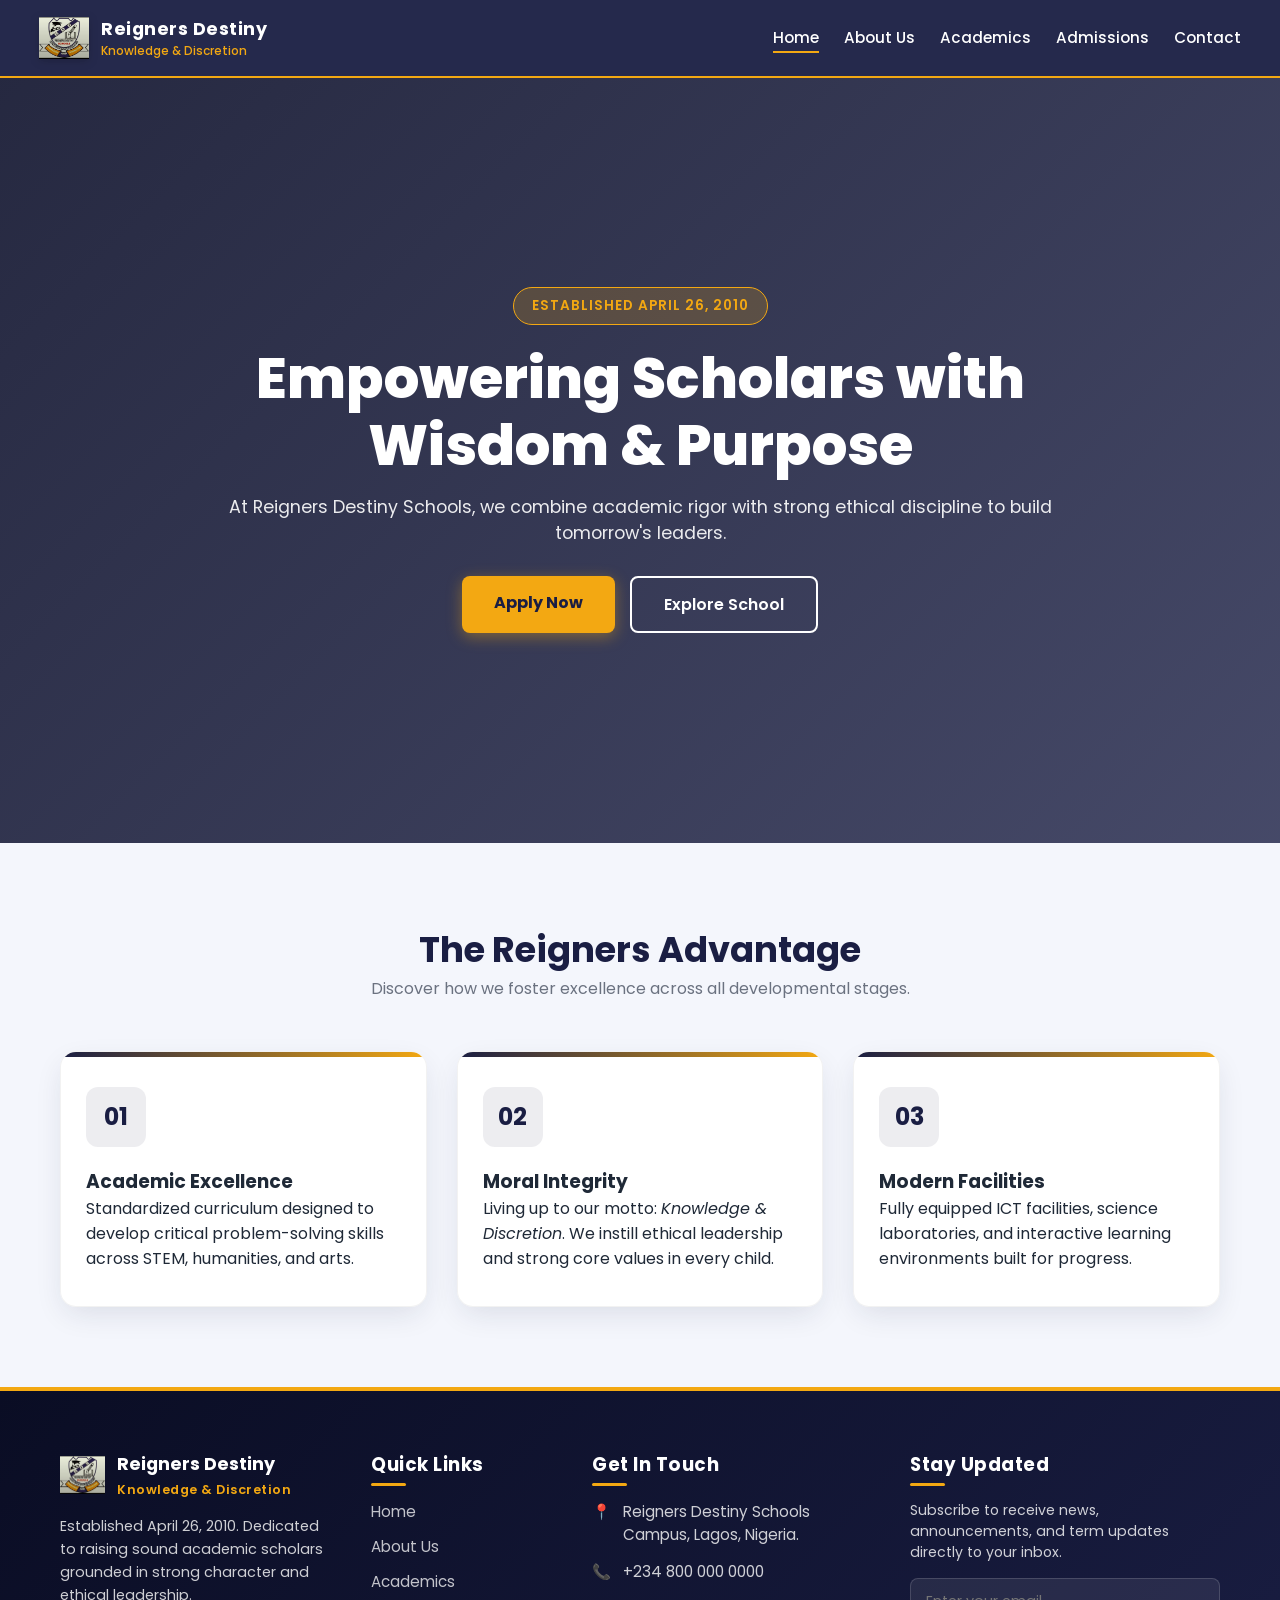
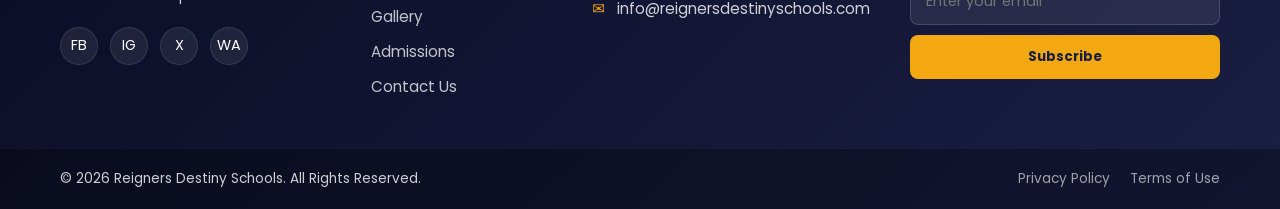
==== index.html @ f561f04d "Enhance index.html with SEO and Open Graph tags Added SEO and Open Graph meta tags for better visibi" ====
<!DOCTYPE html>
<html lang="en">
<head>
    <meta charset="UTF-8">
    <!-- Google Search Engine Optimization (SEO) Meta Tags -->
<title>Reigners Destiny Schools | Knowledge & Discretion</title>
<meta name="description" content="Welcome to Reigners Destiny Schools. Providing quality nursery, primary, and secondary education focused on academic excellence and character building." />
<meta name="keywords" content="Reigners Destiny School, Reigners Destiny Schools, school in Lagos, quality education, nursery primary secondary school" />
<meta name="robots" content="index, follow" />

<!-- Open Graph / Social Media Preview -->
<meta property="og:title" content="Reigners Destiny Schools | Knowledge & Discretion" />
<meta property="og:description" content="Quality nursery, primary, and secondary education focused on academic excellence and character building." />
<meta property="og:type" content="website" />
<meta property="og:url" content="https://reigners-destiny-school.onrender.com" />

    <meta name="viewport" content="width=device-width, initial-scale=1.0">
    <title>Reigners Destiny Schools | Knowledge & Discretion</title>
    <link href="https://fonts.googleapis.com/css2?family=Poppins:wght@400;500;600;700;800&display=swap" rel="stylesheet">
    <link rel="stylesheet" href="style.css">
</head>
<body>

    <header>
        <nav class="navbar">
            <div class="brand">
                <img src="logo.jpeg" alt="Reigners Destiny Schools Crest" class="brand-logo">
                <div class="brand-text">
                    <h1>Reigners Destiny</h1>
                    <span>Knowledge & Discretion</span>
                </div>
            </div>
            
            <ul class="nav-menu">
                <li><a href="index.html" class="nav-link active">Home</a></li>
                <li><a href="about.html" class="nav-link">About Us</a></li>
                <li><a href="academics.html" class="nav-link">Academics</a></li>
                <li><a href="admissions.html" class="nav-link">Admissions</a></li>
                <li><a href="contact.html" class="nav-link">Contact</a></li>
            </ul>

            <div class="hamburger">
                <span class="bar"></span>
                <span class="bar"></span>
                <span class="bar"></span>
            </div>
        </nav>
    </header>

    <section class="hero">
        <div class="hero-content">
            <span class="badge">Established April 26, 2010</span>
            <h2>Empowering Scholars with Wisdom & Purpose</h2>
            <p>At Reigners Destiny Schools, we combine academic rigor with strong ethical discipline to build tomorrow's leaders.</p>
            <div class="btn-group">
                <a href="admissions.html" class="btn-primary">Apply Now</a>
                <a href="about.html" class="btn-outline">Explore School</a>
            </div>
        </div>
    </section>

    <main class="container">
        <div class="section-header">
            <h2>The Reigners Advantage</h2>
            <p>Discover how we foster excellence across all developmental stages.</p>
        </div>

        <div class="cards-grid">
            <div class="card">
                <div class="card-icon">01</div>
                <h3>Academic Excellence</h3>
                <p>Standardized curriculum designed to develop critical problem-solving skills across STEM, humanities, and arts.</p>
            </div>
            <div class="card">
                <div class="card-icon">02</div>
                <h3>Moral Integrity</h3>
                <p>Living up to our motto: <i>Knowledge & Discretion</i>. We instill ethical leadership and strong core values in every child.</p>
            </div>
            <div class="card">
                <div class="card-icon">03</div>
                <h3>Modern Facilities</h3>
                <p>Fully equipped ICT facilities, science laboratories, and interactive learning environments built for progress.</p>
            </div>
        </div>
    </main>
    
        <!-- MAIN FOOTER START -->
    <footer class="site-footer">
        <div class="footer-top">
            <!-- Column 1: School Identity -->
            <div class="footer-col">
                <div class="footer-brand">
                    <img src="logo.jpeg" alt="Reigners Destiny Schools Crest">
                    <div>
                        <h2>Reigners Destiny</h2>
                        <span class="footer-motto">Knowledge & Discretion</span>
                    </div>
                </div>
                <p class="footer-desc">
                    Established April 26, 2010. Dedicated to raising sound academic scholars grounded in strong character and ethical leadership.
                </p>
                <div class="footer-socials">
                    <a href="#" class="social-icon" title="Facebook">FB</a>
                    <a href="#" class="social-icon" title="Instagram">IG</a>
                    <a href="#" class="social-icon" title="Twitter/X">X</a>
                    <a href="#" class="social-icon" title="WhatsApp">WA</a>
                </div>
            </div>

            <!-- Column 2: Quick Links -->
            <div class="footer-col">
                <h3>Quick Links</h3>
                <ul class="footer-links">
                    <li><a href="index.html">Home</a></li>
                    <li><a href="about.html">About Us</a></li>
                    <li><a href="academics.html">Academics</a></li>
                    <li><a href="gallery.html">Gallery</a></li>
                    <li><a href="admissions.html">Admissions</a></li>
                    <li><a href="contact.html">Contact Us</a></li>
                </ul>
            </div>

            <!-- Column 3: Contact Info -->
            <div class="footer-col">
                <h3>Get In Touch</h3>
                <ul class="footer-contact-list">
                    <li>
                        <span>📍</span>
                        <p>Reigners Destiny Schools Campus, Lagos, Nigeria.</p>
                    </li>
                    <li>
                        <span>📞</span>
                        <p>+234 800 000 0000</p>
                    </li>
                    <li>
                        <span>✉️</span>
                        <p>info@reignersdestinyschools.com</p>
                    </li>
                </ul>
            </div>

            <!-- Column 4: Newsletter -->
            <div class="footer-col newsletter-box">
                <h3>Stay Updated</h3>
                <p>Subscribe to receive news, announcements, and term updates directly to your inbox.</p>
                <form class="newsletter-form" onsubmit="alert('Thank you for subscribing to our newsletter!'); return false;">
                    <input type="email" placeholder="Enter your email" required>
                    <button type="submit">Subscribe</button>
                </form>
            </div>
        </div>

        <!-- Bottom copyright bar -->
        <div class="footer-bottom">
            <div class="footer-bottom-container">
                <p>&copy; 2026 Reigners Destiny Schools. All Rights Reserved.</p>
                <div class="footer-legal-links">
                    <a href="#">Privacy Policy</a>
                    <a href="#">Terms of Use</a>
                </div>
            </div>
        </div>
    </footer>
    <!-- MAIN FOOTER END -->


    <script src="script.js"></script>
</body>
</html>
---- style.css ----
:root {
    --primary: #1a1e43;      /* Navy Blue */
    --accent: #f3a812;       /* Gold */
    --accent-hover: #d9910b;
    --bg-dark: #0f122c;
    --bg-light: #f4f6fc;
    --card-bg: rgba(255, 255, 255, 0.95);
    --text-main: #1f2937;
    --text-muted: #6b7280;
    --white: #ffffff;
    --shadow: 0 10px 30px -5px rgba(26, 30, 67, 0.12);
    --shadow-hover: 0 20px 40px -10px rgba(26, 30, 67, 0.25);
    --transition: all 0.35s cubic-bezier(0.4, 0, 0.2, 1);
}

* {
    margin: 0;
    padding: 0;
    box-sizing: border-box;
    font-family: 'Poppins', system-ui, -apple-system, sans-serif;
}

body {
    background-color: var(--bg-light);
    color: var(--text-main);
    overflow-x: hidden;
}

/* Glassmorphism Header */
header {
    background: rgba(26, 30, 67, 0.95);
    backdrop-filter: blur(12px);
    position: sticky;
    top: 0;
    z-index: 1000;
    border-bottom: 2px solid var(--accent);
}

.navbar {
    display: flex;
    justify-content: space-between;
    align-items: center;
    max-width: 1250px;
    margin: 0 auto;
    padding: 0.8rem 1.5rem;
}

.brand {
    display: flex;
    align-items: center;
    gap: 12px;
}

.brand-logo {
    width: 50px;
    height: 50px;
    object-fit: contain;
    filter: drop-shadow(0 2px 4px rgba(0,0,0,0.2));
    transition: var(--transition);
}

.brand-logo:hover {
    transform: rotate(-5deg) scale(1.05);
}

.brand-text h1 {
    color: var(--white);
    font-size: 1.1rem;
    font-weight: 700;
    letter-spacing: 0.5px;
}

.brand-text span {
    color: var(--accent);
    font-size: 0.75rem;
    display: block;
    font-weight: 500;
}

/* Nav Links */
.nav-menu {
    display: flex;
    list-style: none;
    gap: 25px;
    align-items: center;
}

.nav-link {
    color: var(--white);
    text-decoration: none;
    font-weight: 500;
    font-size: 0.95rem;
    position: relative;
    padding: 5px 0;
    transition: var(--transition);
}

.nav-link::after {
    content: '';
    position: absolute;
    bottom: 0;
    left: 0;
    width: 0%;
    height: 2px;
    background: var(--accent);
    transition: var(--transition);
}

.nav-link:hover::after, .nav-link.active::after {
    width: 100%;
}

.hamburger {
    display: none;
    cursor: pointer;
    flex-direction: column;
    gap: 5px;
}

.bar {
    width: 25px;
    height: 3px;
    background-color: var(--white);
    border-radius: 3px;
    transition: var(--transition);
}

/* Animated Hero Section */
.hero {
    position: relative;
    min-height: 85vh;
    background: linear-gradient(135deg, rgba(15, 18, 44, 0.9), rgba(26, 30, 67, 0.8)), 
                url('https://images.unsplash.com/photo-1580582932707-520aed937b7b?auto=format&fit=crop&w=1600&q=80') center/cover no-repeat;
    display: flex;
    align-items: center;
    justify-content: center;
    text-align: center;
    padding: 40px 20px;
}

.hero-content {
    max-width: 850px;
    animation: fadeInUp 1s ease-out;
}

.badge {
    background: rgba(243, 168, 18, 0.2);
    border: 1px solid var(--accent);
    color: var(--accent);
    padding: 8px 18px;
    border-radius: 50px;
    font-size: 0.85rem;
    font-weight: 600;
    display: inline-block;
    margin-bottom: 20px;
    text-transform: uppercase;
    letter-spacing: 1px;
}

.hero h2 {
    color: var(--white);
    font-size: clamp(2rem, 5vw, 3.5rem);
    line-height: 1.2;
    margin-bottom: 15px;
    font-weight: 800;
}

.hero p {
    color: rgba(255, 255, 255, 0.9);
    font-size: 1.1rem;
    margin-bottom: 30px;
}

.btn-group {
    display: flex;
    gap: 15px;
    justify-content: center;
    flex-wrap: wrap;
}

.btn-primary {
    background: var(--accent);
    color: var(--primary);
    padding: 14px 32px;
    border-radius: 8px;
    font-weight: 700;
    text-decoration: none;
    box-shadow: 0 4px 15px rgba(243, 168, 18, 0.4);
    transition: var(--transition);
}

.btn-primary:hover {
    transform: translateY(-3px);
    background: var(--accent-hover);
    box-shadow: 0 8px 25px rgba(243, 168, 18, 0.6);
}

.btn-outline {
    border: 2px solid var(--white);
    color: var(--white);
    padding: 14px 32px;
    border-radius: 8px;
    font-weight: 600;
    text-decoration: none;
    transition: var(--transition);
}

.btn-outline:hover {
    background: var(--white);
    color: var(--primary);
}

/* Card Showcase Section */
.container {
    max-width: 1200px;
    margin: 80px auto;
    padding: 0 20px;
}

.section-header {
    text-align: center;
    margin-bottom: 50px;
}

.section-header h2 {
    color: var(--primary);
    font-size: 2.2rem;
    font-weight: 700;
}

.section-header p {
    color: var(--text-muted);
}

.cards-grid {
    display: grid;
    grid-template-columns: repeat(auto-fit, minmax(300px, 1fr));
    gap: 30px;
}

.card {
    background: var(--card-bg);
    padding: 35px 25px;
    border-radius: 16px;
    box-shadow: var(--shadow);
    transition: var(--transition);
    border: 1px solid rgba(0,0,0,0.05);
    position: relative;
    overflow: hidden;
}

.card::before {
    content: '';
    position: absolute;
    top: 0;
    left: 0;
    width: 100%;
    height: 5px;
    background: linear-gradient(90deg, var(--primary), var(--accent));
}

.card:hover {
    transform: translateY(-10px);
    box-shadow: var(--shadow-hover);
}

.card-icon {
    width: 60px;
    height: 60px;
    background: rgba(26, 30, 67, 0.08);
    color: var(--primary);
    border-radius: 12px;
    display: flex;
    align-items: center;
    justify-content: center;
    font-size: 1.5rem;
    margin-bottom: 20px;
    font-weight: bold;
}

/* Animations */
@keyframes fadeInUp {
    from {
        opacity: 0;
        transform: translateY(30px);
    }
    to {
        opacity: 1;
        transform: translateY(0);
    }
}

/* Mobile Responsiveness */
@media (max-width: 768px) {
    .hamburger {
        display: flex;
    }

    .nav-menu {
        position: fixed;
        left: -100%;
        top: 68px;
        flex-direction: column;
        background-color: var(--primary);
        width: 100%;
        border-radius: 0 0 16px 16px;
        text-align: center;
        transition: 0.3s;
        padding: 30px 0;
        box-shadow: var(--shadow);
    }

    .nav-menu.active {
        left: 0;
    }
}



/* ==========================================================================
   FOOTER STYLES
   ========================================================================== */
.site-footer {
    background: linear-gradient(135deg, #0a0d24 0%, #1a1e43 100%);
    color: rgba(255, 255, 255, 0.8);
    position: relative;
    border-top: 4px solid var(--accent);
    padding-top: 60px;
    margin-top: 80px;
    font-size: 0.95rem;
}

.footer-top {
    max-width: 1200px;
    margin: 0 auto;
    padding: 0 20px 50px 20px;
    display: grid;
    grid-template-columns: 1.2fr 0.8fr 1fr 1.2fr;
    gap: 40px;
}

.footer-col h3 {
    color: var(--white);
    font-size: 1.15rem;
    font-weight: 700;
    margin-bottom: 22px;
    position: relative;
    letter-spacing: 0.5px;
}

.footer-col h3::after {
    content: '';
    position: absolute;
    bottom: -8px;
    left: 0;
    width: 35px;
    height: 3px;
    background: var(--accent);
    border-radius: 2px;
}

/* Col 1: Brand Info & Crest */
.footer-brand {
    display: flex;
    align-items: center;
    gap: 12px;
    margin-bottom: 15px;
}

.footer-brand img {
    width: 45px;
    height: 45px;
    object-fit: contain;
}

.footer-brand h2 {
    color: var(--white);
    font-size: 1.1rem;
    font-weight: 700;
}

.footer-motto {
    color: var(--accent);
    font-size: 0.8rem;
    font-weight: 600;
    letter-spacing: 0.5px;
}

.footer-desc {
    font-size: 0.9rem;
    line-height: 1.6;
    margin-bottom: 20px;
}

/* Social Icons */
.footer-socials {
    display: flex;
    gap: 12px;
}

.social-icon {
    width: 38px;
    height: 38px;
    background: rgba(255, 255, 255, 0.08);
    color: var(--white);
    border-radius: 50%;
    display: flex;
    align-items: center;
    justify-content: center;
    text-decoration: none;
    font-size: 0.9rem;
    transition: var(--transition);
    border: 1px solid rgba(255, 255, 255, 0.1);
}

.social-icon:hover {
    background: var(--accent);
    color: var(--primary);
    transform: translateY(-4px);
    border-color: var(--accent);
}

/* Col 2 & 3: Links & Contact Lists */
.footer-links {
    list-style: none;
    display: flex;
    flex-direction: column;
    gap: 12px;
}

.footer-links a {
    color: rgba(255, 255, 255, 0.75);
    text-decoration: none;
    transition: var(--transition);
    display: inline-flex;
    align-items: center;
    gap: 6px;
}

.footer-links a:hover {
    color: var(--accent);
    transform: translateX(5px);
}

.footer-contact-list {
    list-style: none;
    display: flex;
    flex-direction: column;
    gap: 14px;
}

.footer-contact-list li {
    display: flex;
    gap: 12px;
    align-items: flex-start;
}

.footer-contact-list span {
    color: var(--accent);
}

/* Col 4: Newsletter Form */
.newsletter-box p {
    font-size: 0.88rem;
    margin-bottom: 15px;
}

.newsletter-form {
    display: flex;
    flex-direction: column;
    gap: 10px;
}

.newsletter-form input {
    padding: 12px 15px;
    background: rgba(255, 255, 255, 0.08);
    border: 1px solid rgba(255, 255, 255, 0.15);
    border-radius: 8px;
    color: var(--white);
    font-size: 0.9rem;
    outline: none;
    transition: var(--transition);
}

.newsletter-form input:focus {
    border-color: var(--accent);
    background: rgba(255, 255, 255, 0.12);
}

.newsletter-form button {
    padding: 12px;
    background: var(--accent);
    color: var(--primary);
    font-weight: 700;
    border: none;
    border-radius: 8px;
    cursor: pointer;
    transition: var(--transition);
}

.newsletter-form button:hover {
    background: var(--accent-hover);
    transform: translateY(-2px);
}

/* Footer Bottom Bar */
.footer-bottom {
    background: rgba(0, 0, 0, 0.3);
    border-top: 1px solid rgba(255, 255, 255, 0.05);
    padding: 20px 0;
}

.footer-bottom-container {
    max-width: 1200px;
    margin: 0 auto;
    padding: 0 20px;
    display: flex;
    justify-content: space-between;
    align-items: center;
    flex-wrap: wrap;
    gap: 15px;
    font-size: 0.85rem;
}

.footer-legal-links {
    display: flex;
    gap: 20px;
}

.footer-legal-links a {
    color: rgba(255, 255, 255, 0.6);
    text-decoration: none;
    transition: var(--transition);
}

.footer-legal-links a:hover {
    color: var(--accent);
}

/* Mobile Responsiveness Rules */
@media (max-width: 992px) {
    .footer-top {
        grid-template-columns: 1fr 1fr;
        gap: 40px 30px;
    }
}

@media (max-width: 600px) {
    .footer-top {
        grid-template-columns: 1fr;
        padding-bottom: 30px;
    }

    .footer-bottom-container {
        flex-direction: column;
        text-align: center;
    }
}






/* Founder Section */
.founder-card {
    background: var(--card-bg);
    padding: 30px;
    border-radius: 16px;
}

.founder-grid {
    display: grid;
    grid-template-columns: 280px 1fr;
    gap: 30px;
    align-items: center;
}

.founder-img {
    width: 100%;
    height: 320px;
    object-fit: cover;
    border-radius: 12px;
    border: 3px solid var(--accent);
}

.founder-info h3 {
    color: var(--primary);
    font-size: 1.5rem;
    margin-bottom: 4px;
}

.founder-title {
    color: var(--accent);
    font-weight: 600;
    display: block;
    margin-bottom: 15px;
    font-size: 0.95rem;
}

/* Forms & Inputs */
.form-styled {
    display: flex;
    flex-direction: column;
    gap: 18px;
}

.form-section-title h3 {
    color: var(--primary);
    font-size: 1.15rem;
    border-bottom: 2px solid var(--accent);
    padding-bottom: 6px;
}

.form-grid-2 {
    display: grid;
    grid-template-columns: 1fr 1fr;
    gap: 15px;
}

.form-group {
    display: flex;
    flex-direction: column;
    gap: 6px;
}

.form-group label {
    font-weight: 600;
    font-size: 0.9rem;
    color: var(--primary);
}

.form-group input, .form-group select, .form-group textarea {
    padding: 12px 14px;
    border: 2px solid #e2e8f0;
    border-radius: 8px;
    font-size: 0.95rem;
    outline: none;
    transition: var(--transition);
}

.form-group input:focus, .form-group select:focus, .form-group textarea:focus {
    border-color: var(--accent);
    box-shadow: 0 0 0 3px rgba(243, 168, 18, 0.2);
}

/* Contact Grid */
.contact-grid {
    display: grid;
    grid-template-columns: 1.2fr 1fr;
    gap: 30px;
}

.map-container iframe {
    width: 100%;
    border-radius: 8px;
}

/* Responsiveness Adjustments */
@media (max-width: 850px) {
    .founder-grid, .contact-grid {
        grid-template-columns: 1fr;
    }

    .form-grid-2 {
        grid-template-columns: 1fr;
    }
}
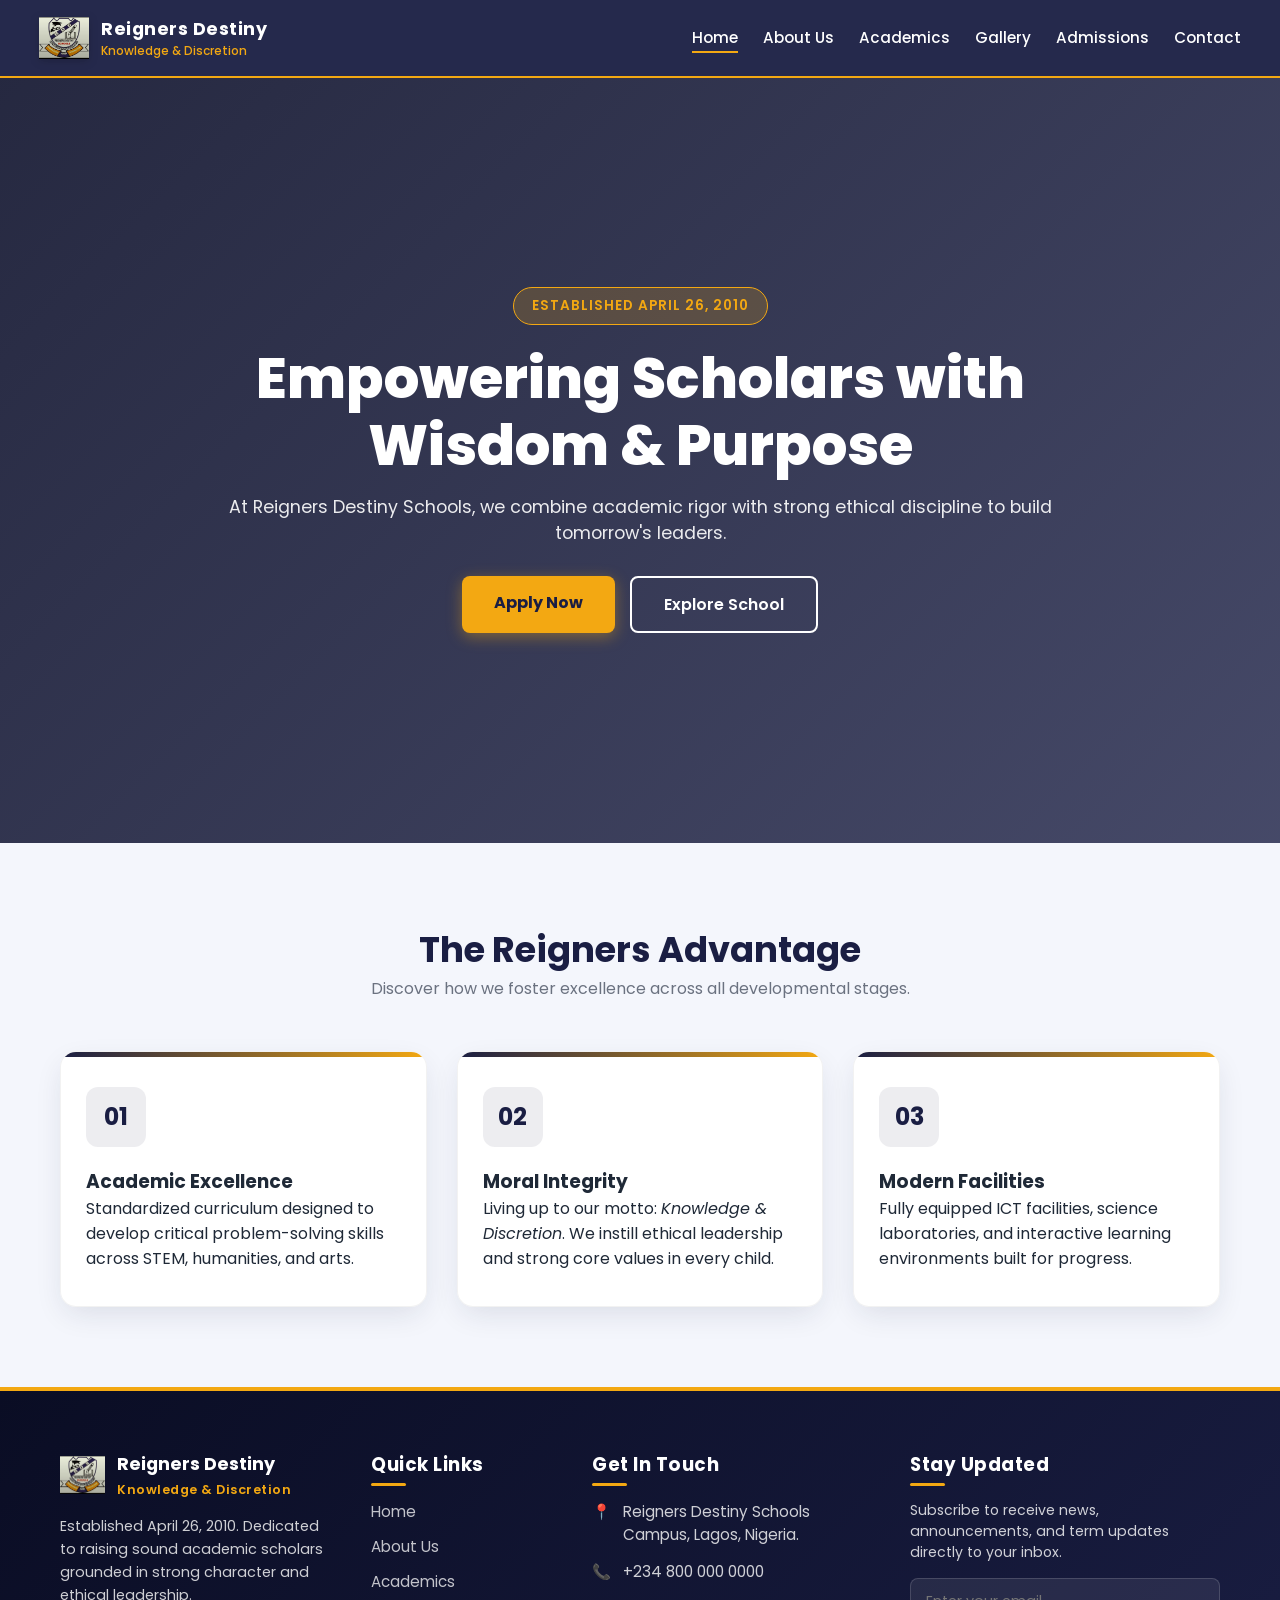
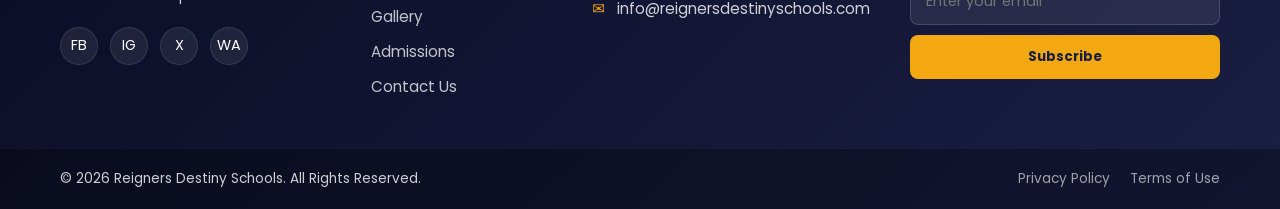
==== commit f36f4d45: "Add Gallery link to navigation menu" ====
--- a/index.html
+++ b/index.html
@@ -2,8 +2,9 @@
 <html lang="en">
 <head>
     <meta charset="UTF-8">
+    <meta name="google-site-verification" content="UWSDuGQzfncTUxYjh_5WB8xAsS5318_JE4SWViPdVnY" />
     <!-- Google Search Engine Optimization (SEO) Meta Tags -->
-<title>Reigners Destiny Schools | Knowledge & Discretion</title>
+    
 <meta name="description" content="Welcome to Reigners Destiny Schools. Providing quality nursery, primary, and secondary education focused on academic excellence and character building." />
 <meta name="keywords" content="Reigners Destiny School, Reigners Destiny Schools, school in Lagos, quality education, nursery primary secondary school" />
 <meta name="robots" content="index, follow" />
@@ -17,6 +18,11 @@
     <meta name="viewport" content="width=device-width, initial-scale=1.0">
     <title>Reigners Destiny Schools | Knowledge & Discretion</title>
     <link href="https://fonts.googleapis.com/css2?family=Poppins:wght@400;500;600;700;800&display=swap" rel="stylesheet">
+    <link rel="icon" type="image/jpeg" href="logo.jpeg">
+<link rel="shortcut icon" type="image/jpeg" href="logo.jpeg">
+<link rel="apple-touch-icon" href="logo.jpeg">
+
+
     <link rel="stylesheet" href="style.css">
 </head>
 <body>
@@ -35,6 +41,7 @@
                 <li><a href="index.html" class="nav-link active">Home</a></li>
                 <li><a href="about.html" class="nav-link">About Us</a></li>
                 <li><a href="academics.html" class="nav-link">Academics</a></li>
+                <li><a href="gallery.html" class="nav-link">Gallery</a></li>
                 <li><a href="admissions.html" class="nav-link">Admissions</a></li>
                 <li><a href="contact.html" class="nav-link">Contact</a></li>
             </ul>
--- a/style.css
+++ b/style.css
@@ -666,3 +666,80 @@
         grid-template-columns: 1fr;
     }
 }
+
+/* Gallery Page Layout */
+.gallery-banner {
+    text-align: center;
+    padding: 3rem 1rem;
+    background-color: #0f172a;
+    color: #ffffff;
+}
+
+.gallery-container {
+    max-width: 1200px;
+    margin: 0 auto;
+    padding: 2rem 1rem;
+}
+
+.gallery-filters {
+    display: flex;
+    justify-content: center;
+    gap: 0.75rem;
+    margin-bottom: 2rem;
+    flex-wrap: wrap;
+}
+
+.filter-btn {
+    padding: 0.5rem 1.25rem;
+    border: 1px solid #cbd5e1;
+    background: transparent;
+    border-radius: 20px;
+    cursor: pointer;
+    font-weight: 500;
+    transition: all 0.3s ease;
+}
+
+.filter-btn.active, .filter-btn:hover {
+    background-color: #1e3a8a;
+    color: #ffffff;
+    border-color: #1e3a8a;
+}
+
+/* Responsive CSS Grid */
+.gallery-grid {
+    display: grid;
+    grid-template-columns: repeat(auto-fill, minmax(280px, 1fr));
+    gap: 1.5rem;
+}
+
+.gallery-card {
+    position: relative;
+    border-radius: 8px;
+    overflow: hidden;
+    box-shadow: 0 4px 6px rgba(0, 0, 0, 0.1);
+    aspect-ratio: 4 / 3;
+}
+
+.gallery-card img {
+    width: 100%;
+    height: 100%;
+    object-fit: cover;
+    transition: transform 0.3s ease;
+}
+
+.gallery-card:hover img {
+    transform: scale(1.05);
+}
+
+.gallery-overlay {
+    position: absolute;
+    bottom: 0;
+    left: 0;
+    right: 0;
+    background: linear-gradient(transparent, rgba(0, 0, 0, 0.8));
+    color: #ffffff;
+    padding: 1rem;
+    font-size: 0.9rem;
+    font-weight: 600;
+}
+
